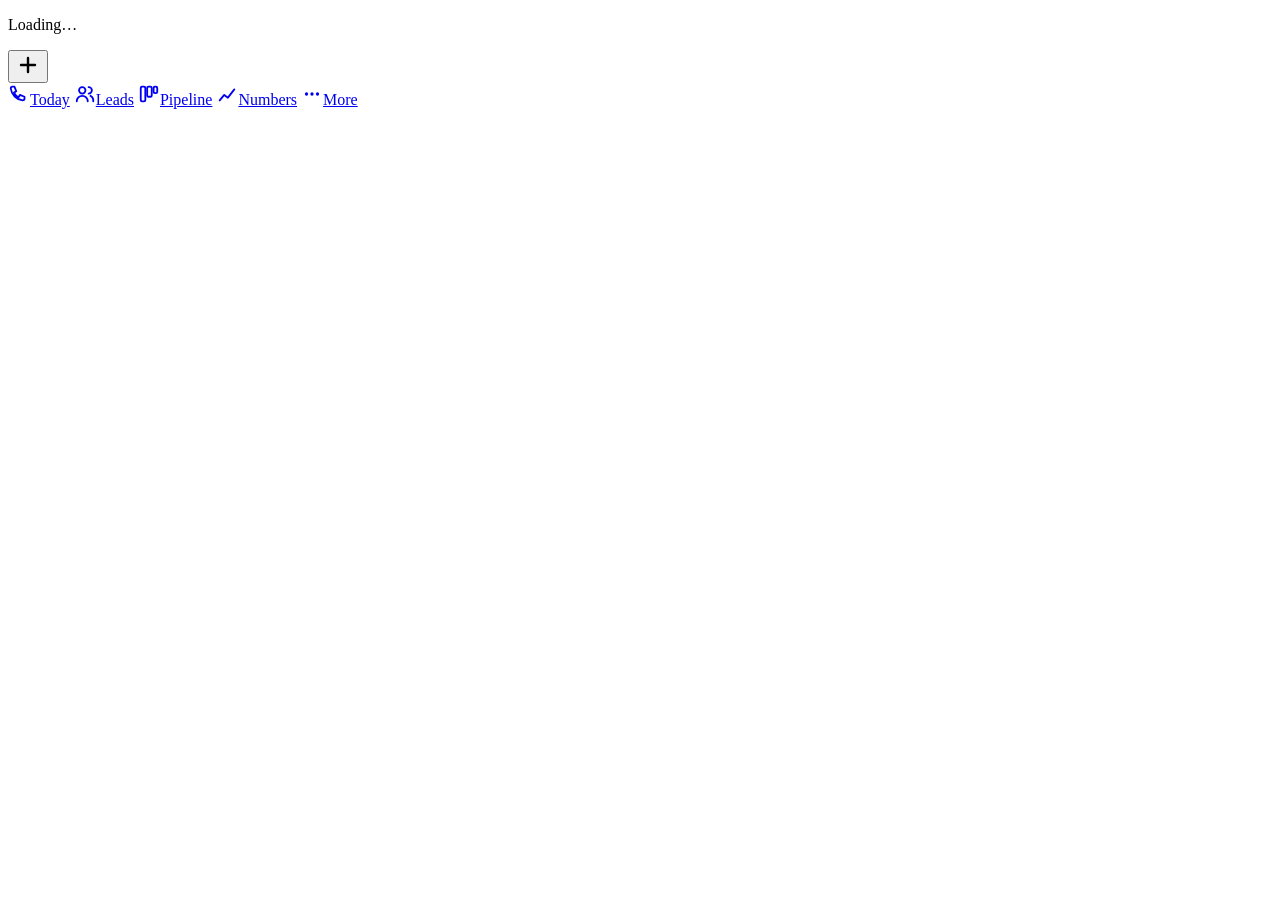
==== static/crm/index.html @ 5b48bffd "Add CRM: leads, call log, 3-gate meetings, deal pipeline, funnel numbers A /crm/ app inside the Morn" ====
<!doctype html>
<html lang="en">
<head>
<meta charset="utf-8">
<meta name="viewport" content="width=device-width, initial-scale=1, viewport-fit=cover">
<meta name="robots" content="noindex, nofollow">
<meta name="theme-color" content="#0d0d0d">
<link rel="manifest" href="/manifest.webmanifest">
<link rel="apple-touch-icon" href="/apple-touch-icon.png?v=2">
<link rel="icon" href="/icon-192.png">
<meta name="apple-mobile-web-app-capable" content="yes">
<meta name="mobile-web-app-capable" content="yes">
<meta name="apple-mobile-web-app-status-bar-style" content="black-translucent">
<meta name="apple-mobile-web-app-title" content="Brief">
<title>CRM · Sanjay</title>
<script>try { if (localStorage.getItem("theme") === "light") document.documentElement.dataset.theme = "light"; } catch (e) {}</script>
<link rel="stylesheet" href="/crm/base.css">
<link rel="stylesheet" href="/crm/crm.css">
</head>
<body class="crm">
<main id="view" aria-live="polite"><p class="loading">Loading…</p></main>

<button id="fab" class="fab" type="button" aria-label="Add a lead">
  <svg width="24" height="24" viewBox="0 0 24 24" fill="none" stroke="currentColor" stroke-width="2.4" stroke-linecap="round" aria-hidden="true"><path d="M12 5v14M5 12h14"/></svg>
</button>

<nav class="tabbar" aria-label="CRM sections">
  <a href="#today" data-nav="today"><svg width="22" height="22" viewBox="0 0 24 24" fill="none" stroke="currentColor" stroke-width="2" stroke-linecap="round" stroke-linejoin="round" aria-hidden="true"><path d="M5 4h2l2 5-2.5 1.5a11 11 0 0 0 5 5L13 13l5 2v2a2 2 0 0 1-2 2A15 15 0 0 1 3 6a2 2 0 0 1 2-2"/></svg>Today</a>
  <a href="#leads" data-nav="leads"><svg width="22" height="22" viewBox="0 0 24 24" fill="none" stroke="currentColor" stroke-width="2" stroke-linecap="round" aria-hidden="true"><circle cx="9" cy="8" r="3.5"/><path d="M3 20a6 6 0 0 1 12 0M16 4.5a3.5 3.5 0 0 1 0 7M18 14a6 6 0 0 1 3 6"/></svg>Leads</a>
  <a href="#pipeline" data-nav="pipeline"><svg width="22" height="22" viewBox="0 0 24 24" fill="none" stroke="currentColor" stroke-width="2" stroke-linecap="round" aria-hidden="true"><rect x="3" y="4" width="5" height="16" rx="1.5"/><rect x="10" y="4" width="5" height="11" rx="1.5"/><rect x="17" y="4" width="4" height="7" rx="1.5"/></svg>Pipeline</a>
  <a href="#numbers" data-nav="numbers"><svg width="22" height="22" viewBox="0 0 24 24" fill="none" stroke="currentColor" stroke-width="2" stroke-linecap="round" stroke-linejoin="round" aria-hidden="true"><path d="M4 19l5-6 4 3 7-9"/></svg>Numbers</a>
  <a href="#more" data-nav="more"><svg width="22" height="22" viewBox="0 0 24 24" fill="currentColor" aria-hidden="true"><circle cx="6" cy="12" r="1.8"/><circle cx="12" cy="12" r="1.8"/><circle cx="18" cy="12" r="1.8"/></svg>More</a>
</nav>
<div id="toast" role="status"></div>
<script src="/crm/crm.js"></script>
</body>
</html>
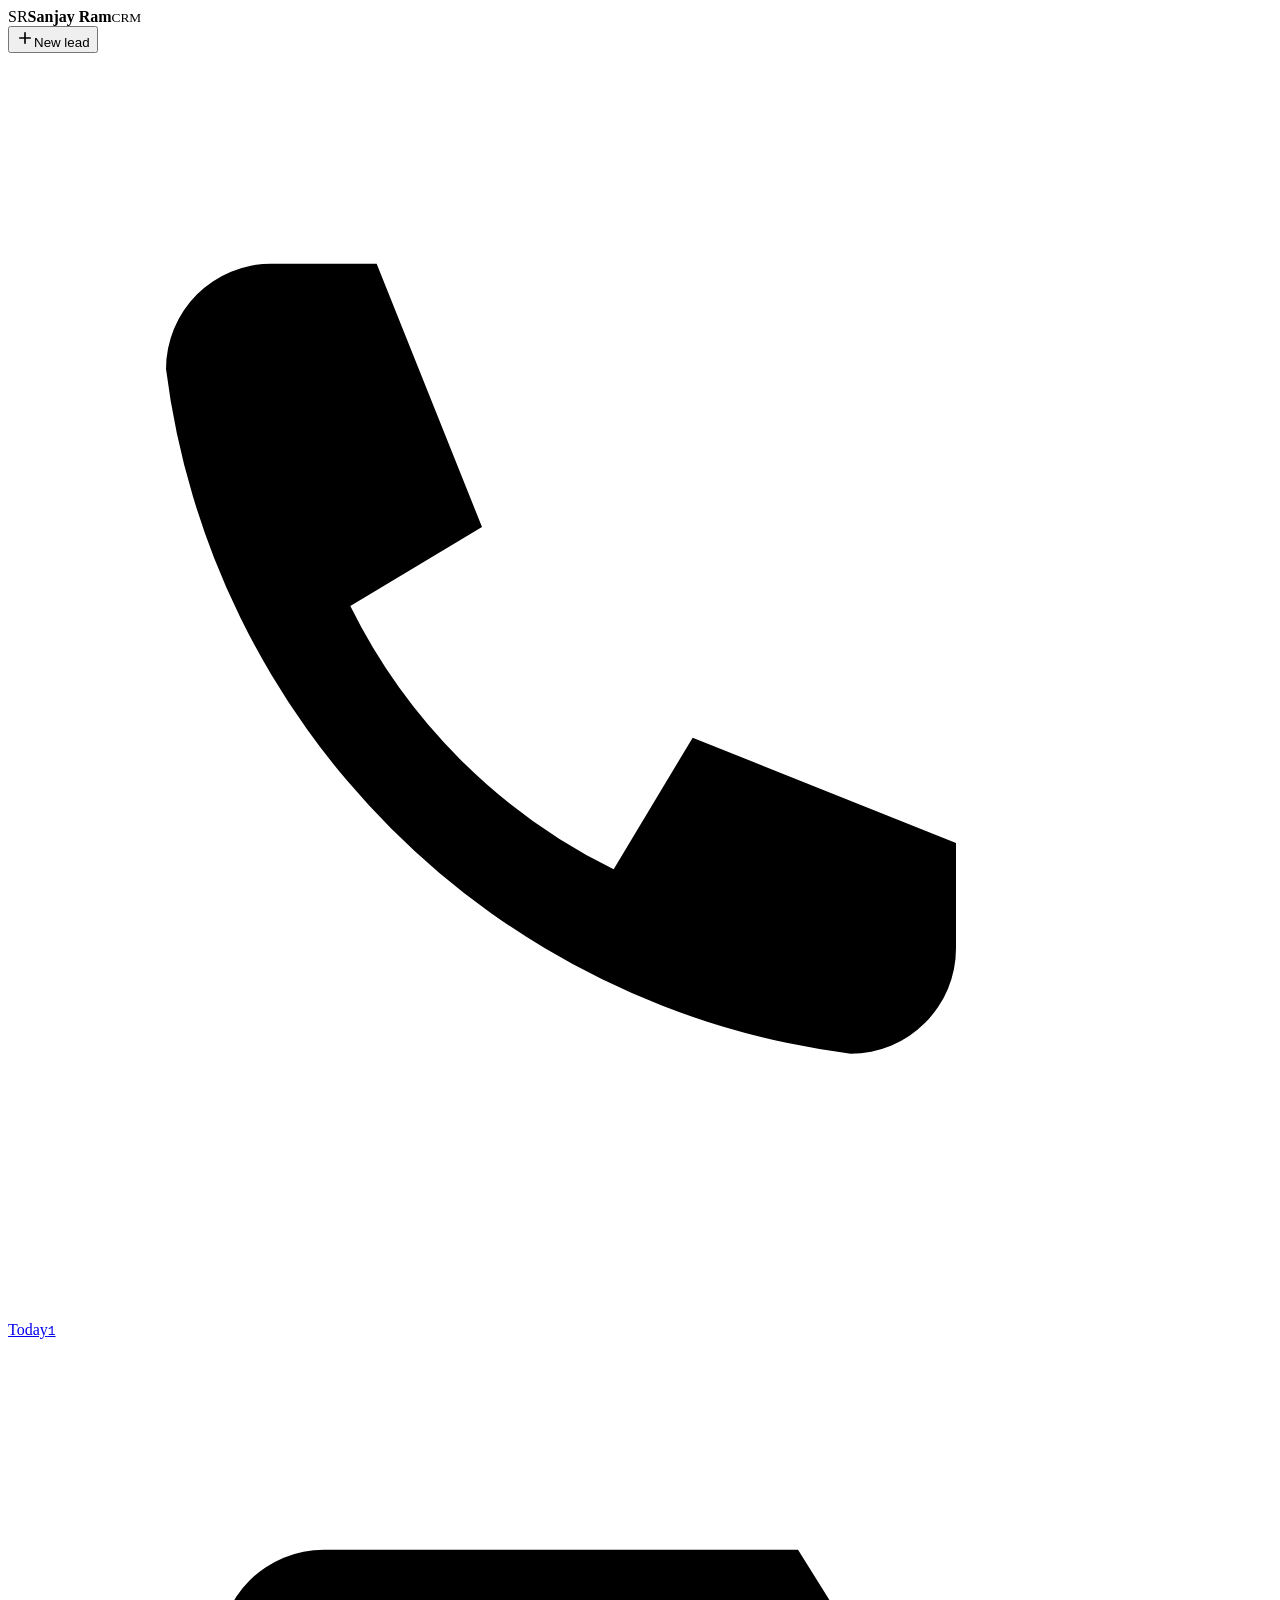
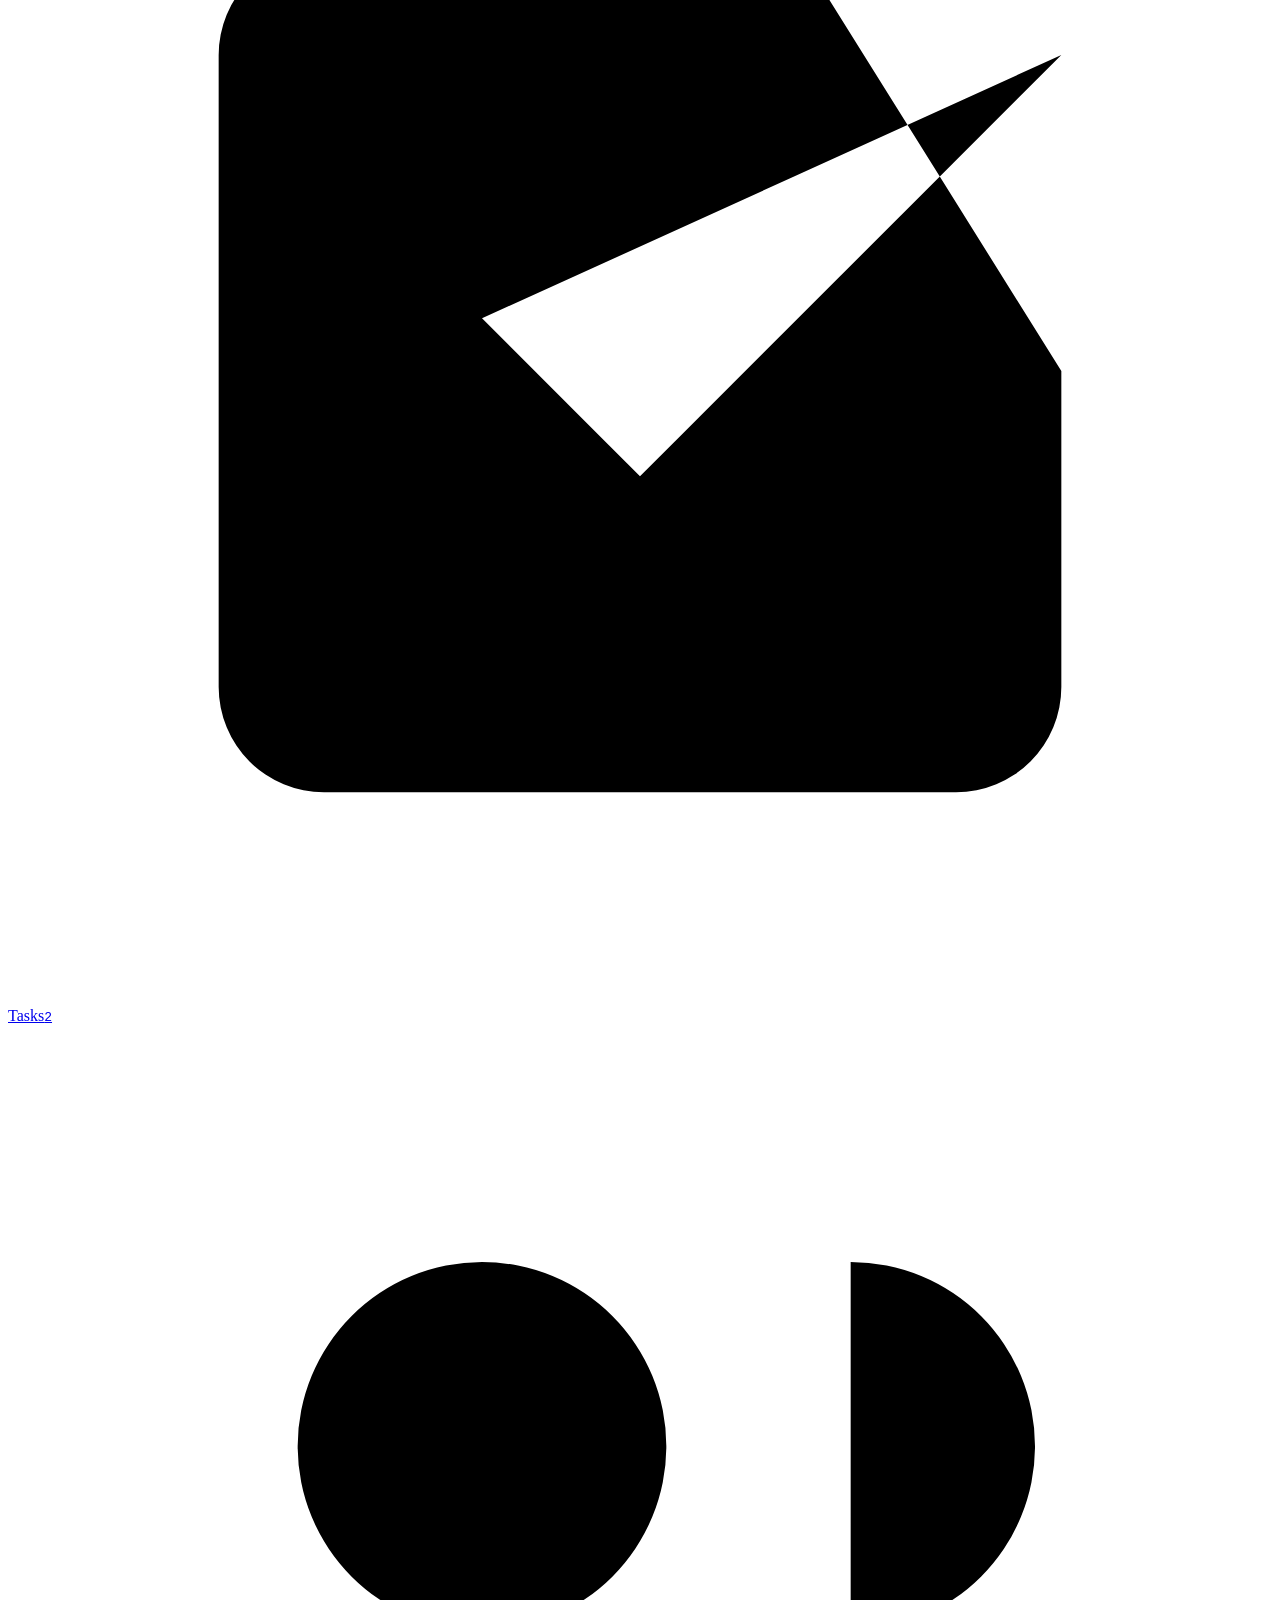
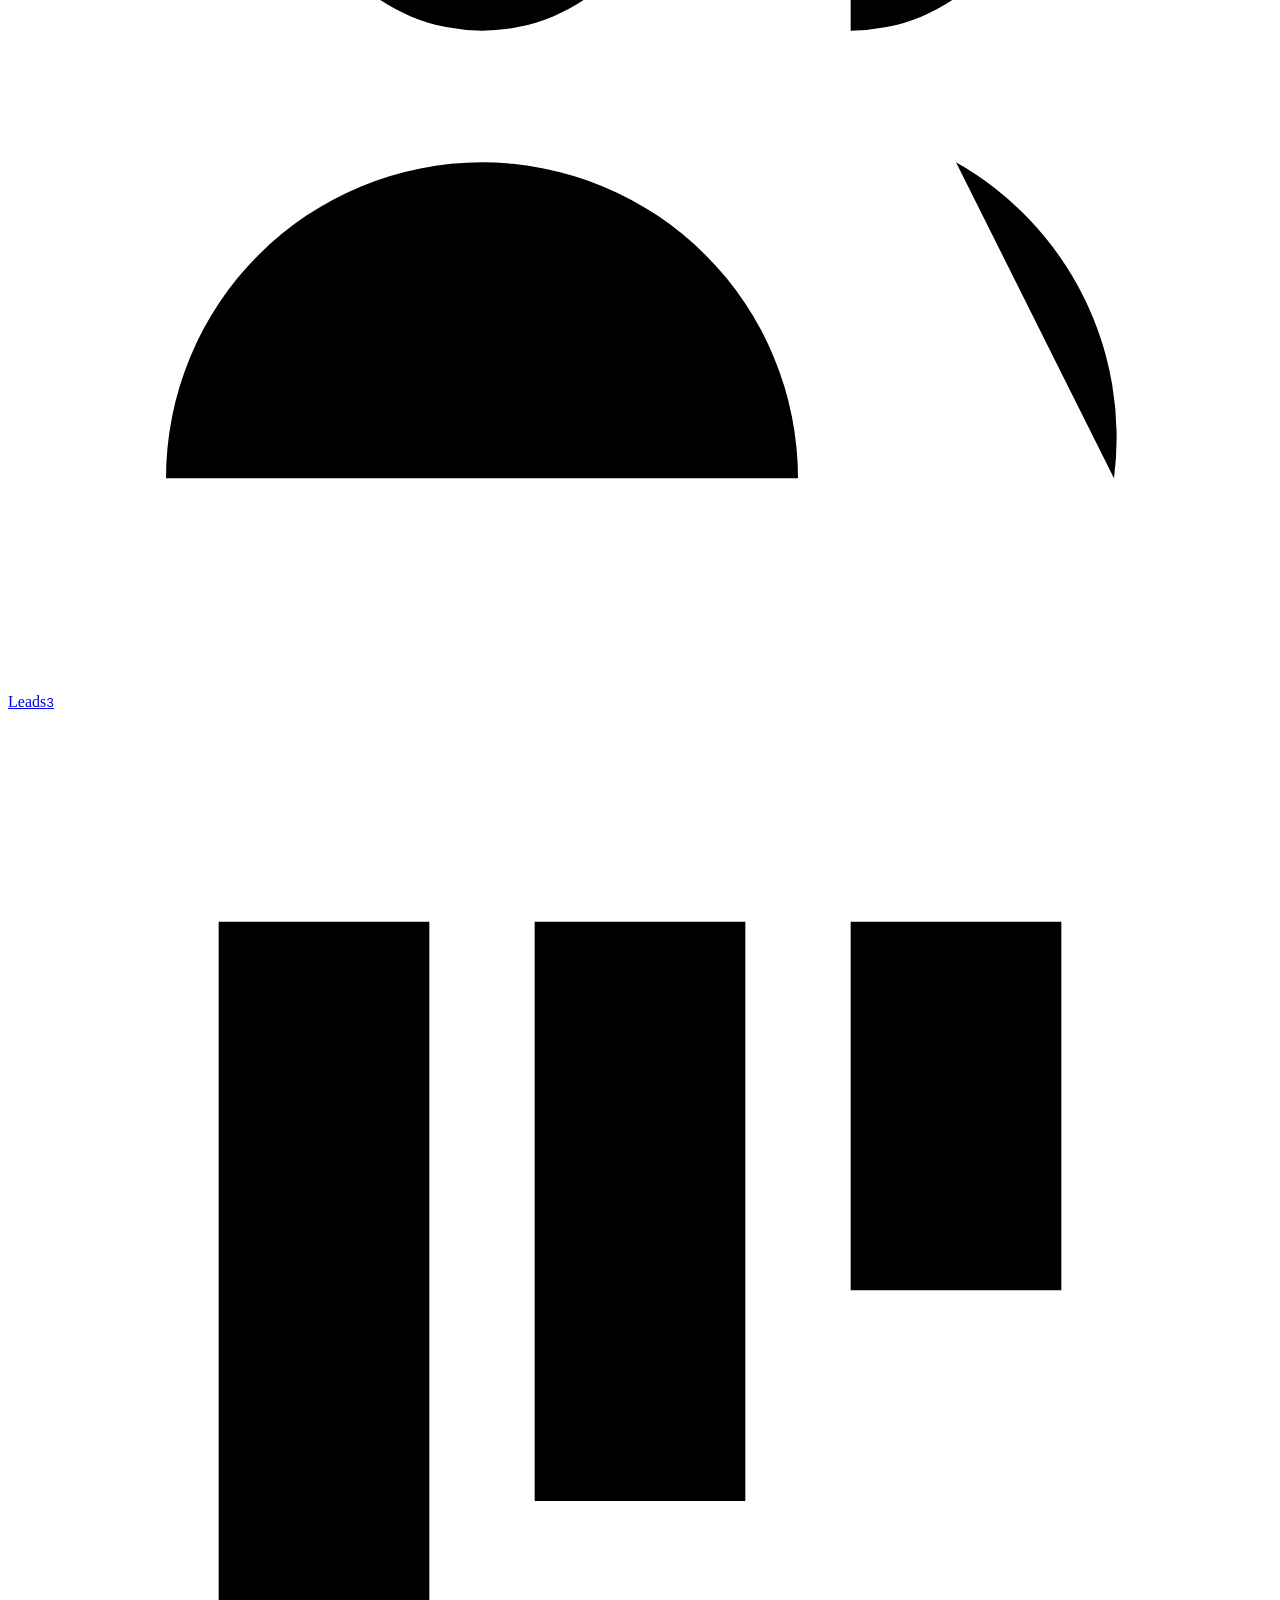
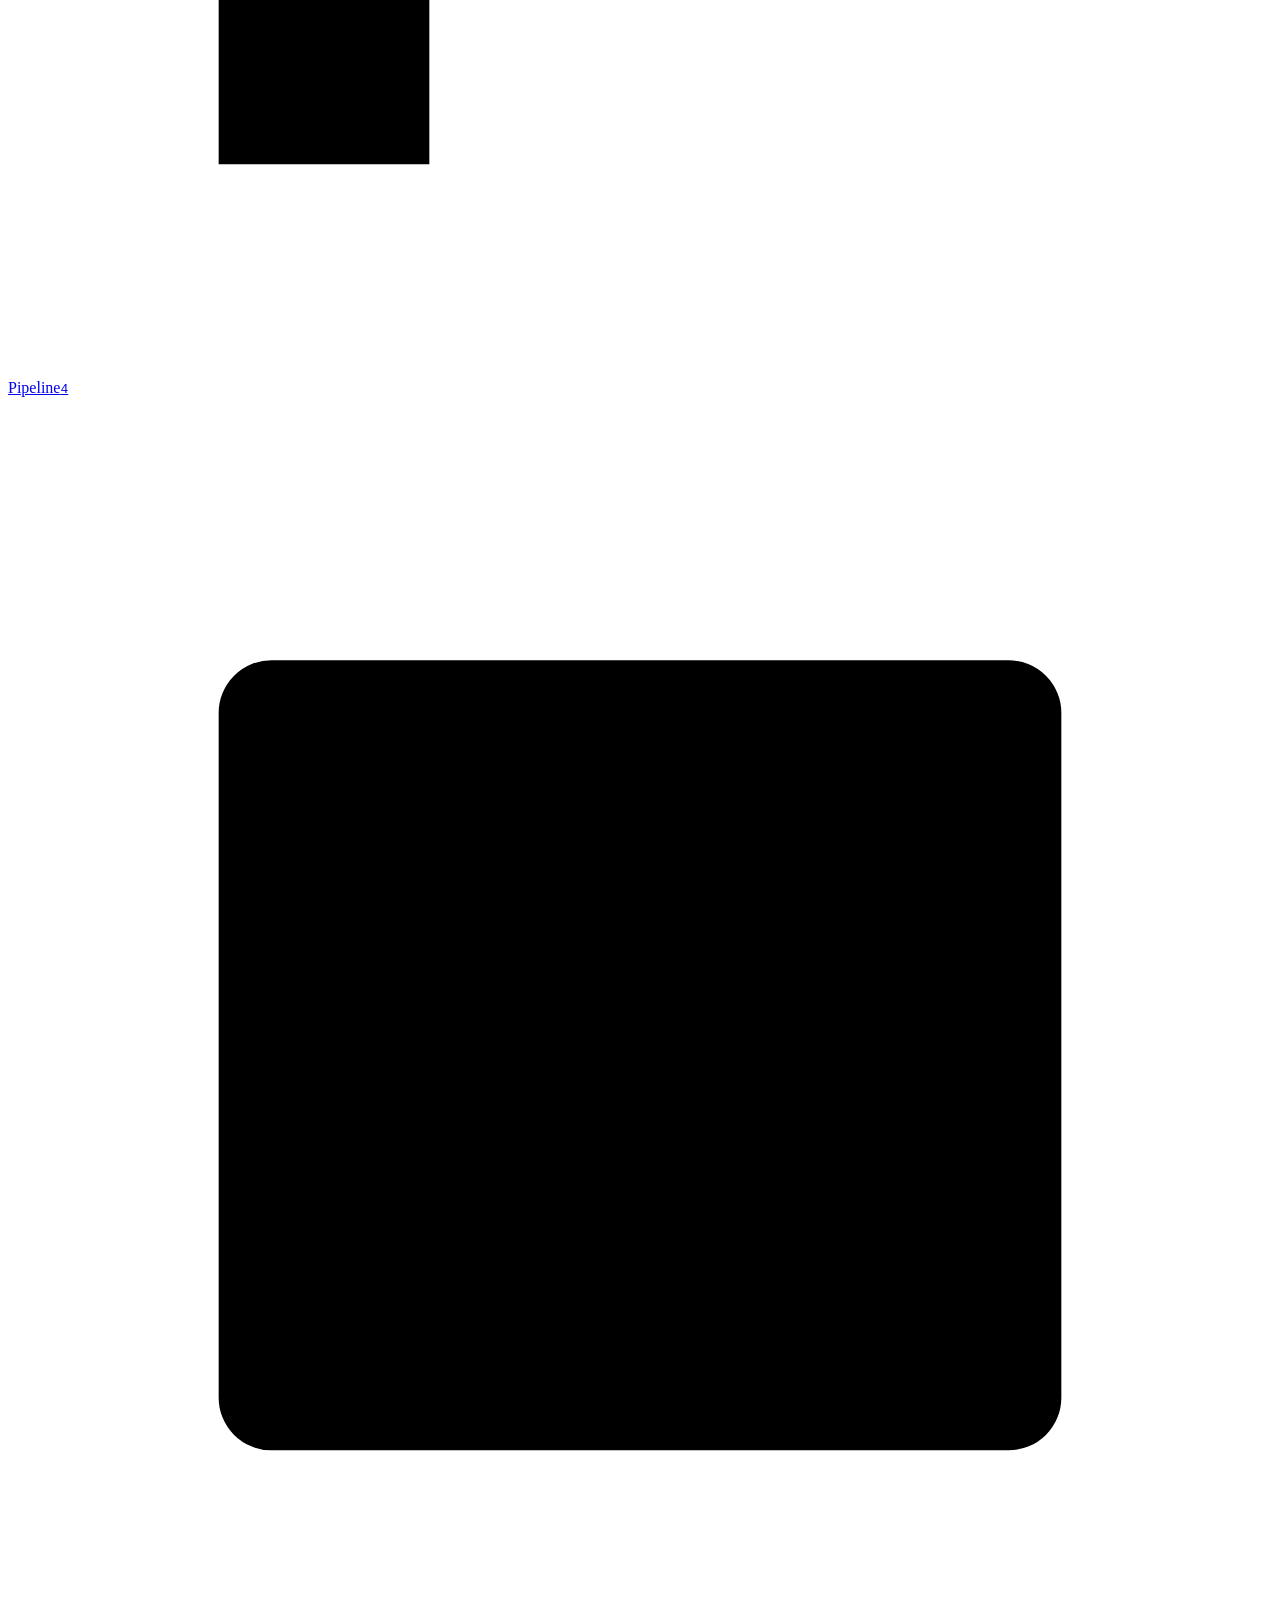
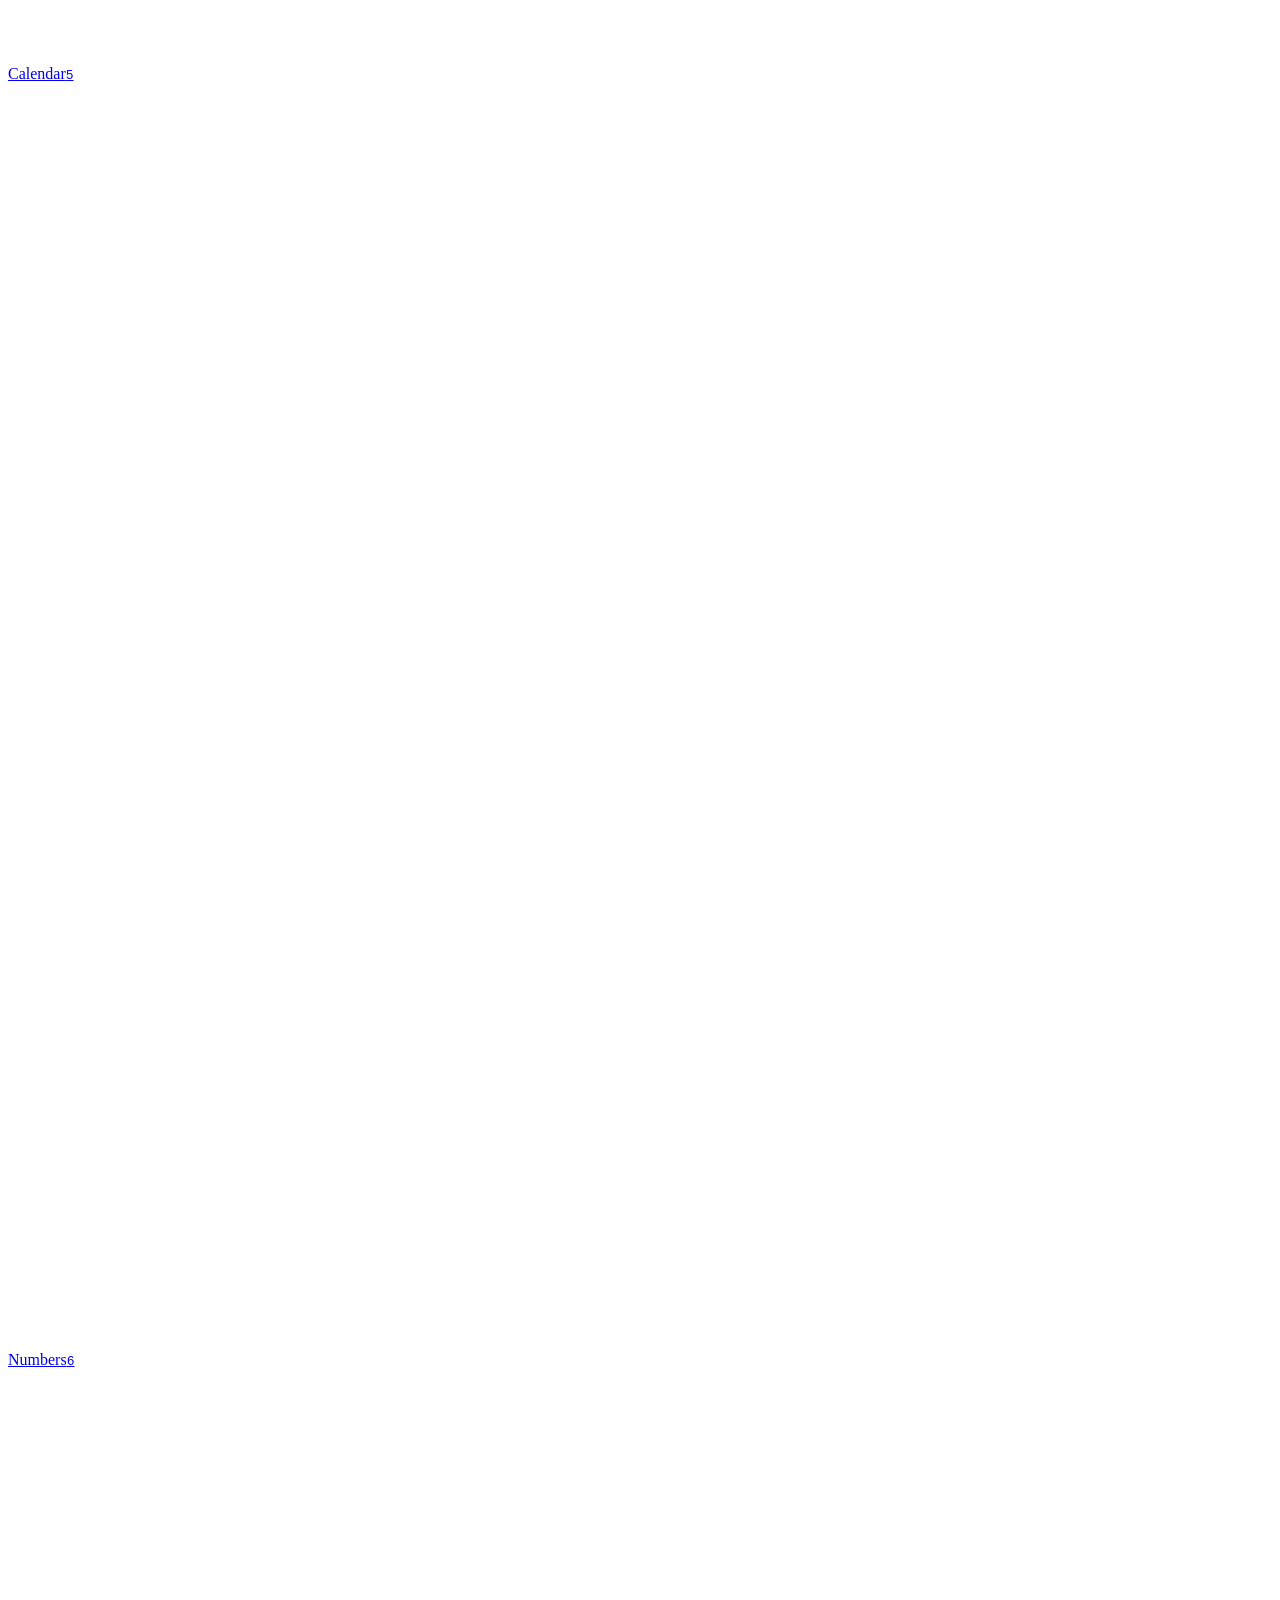
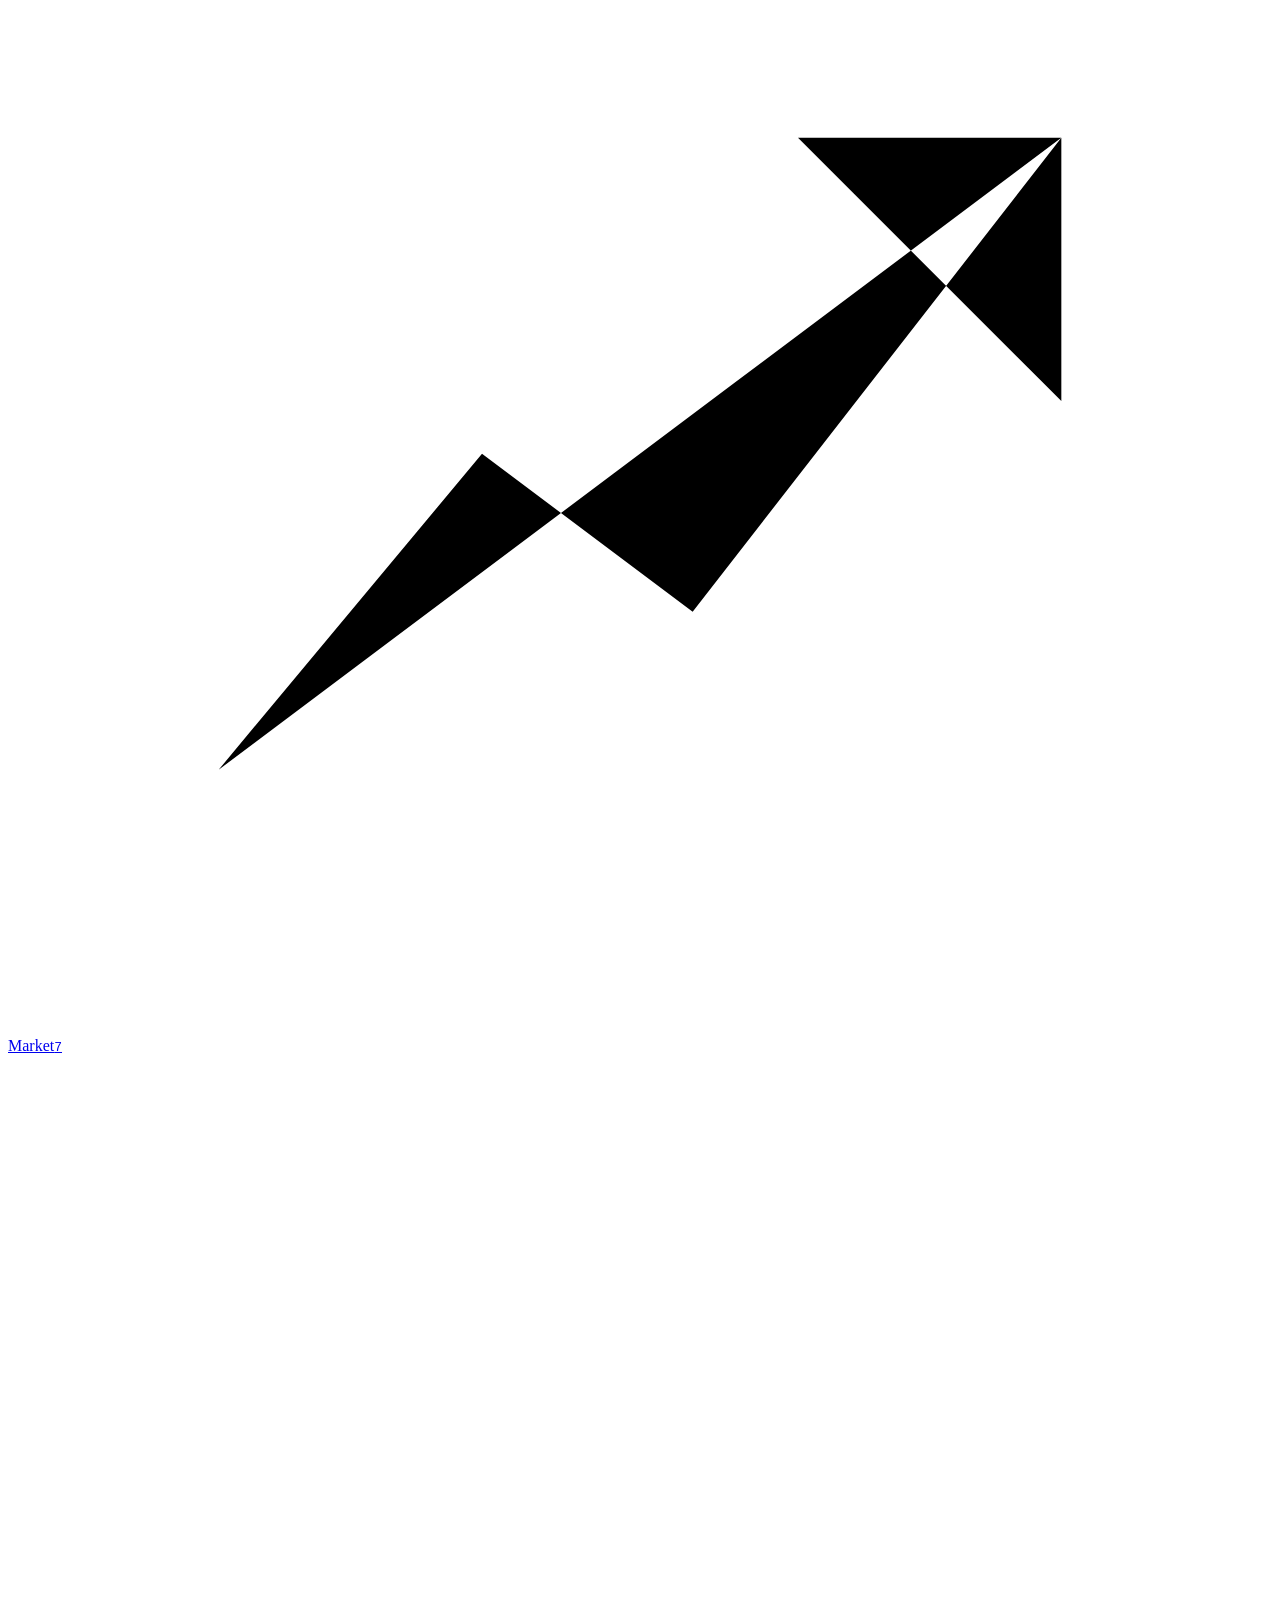
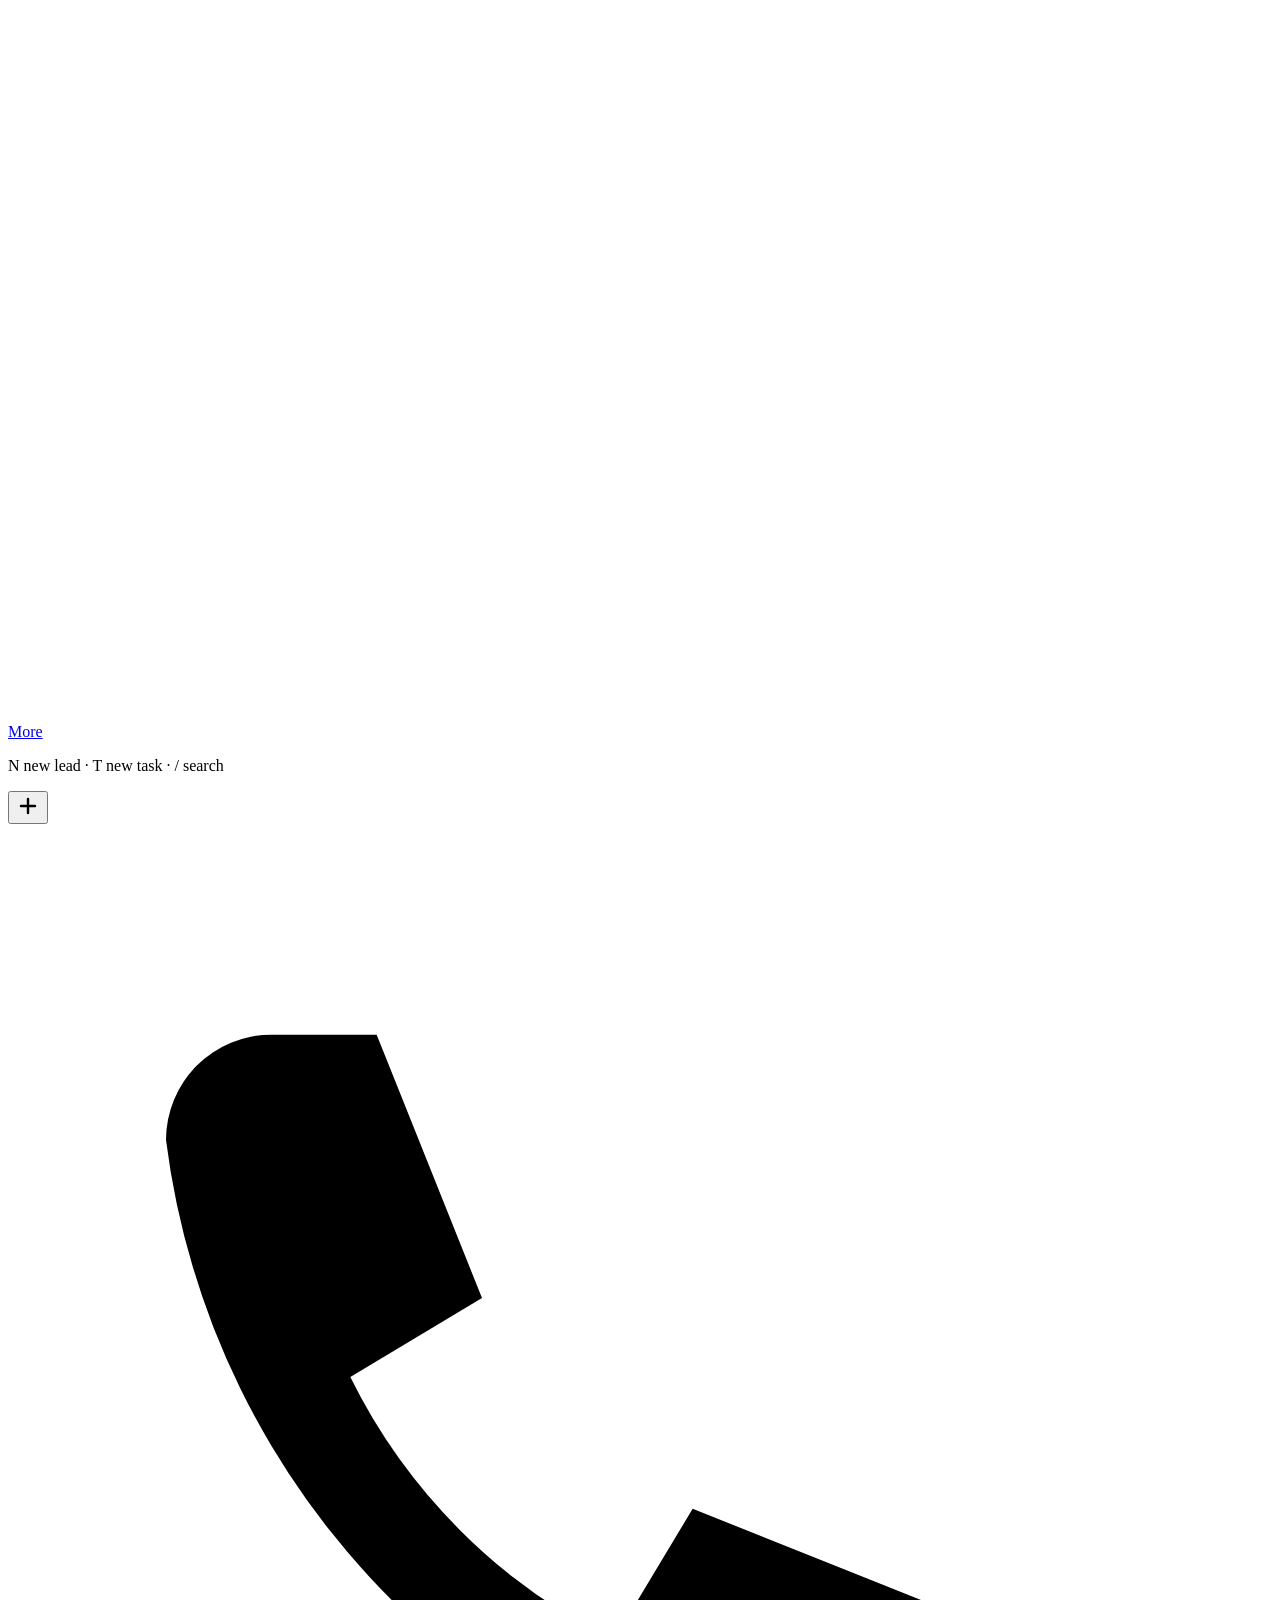
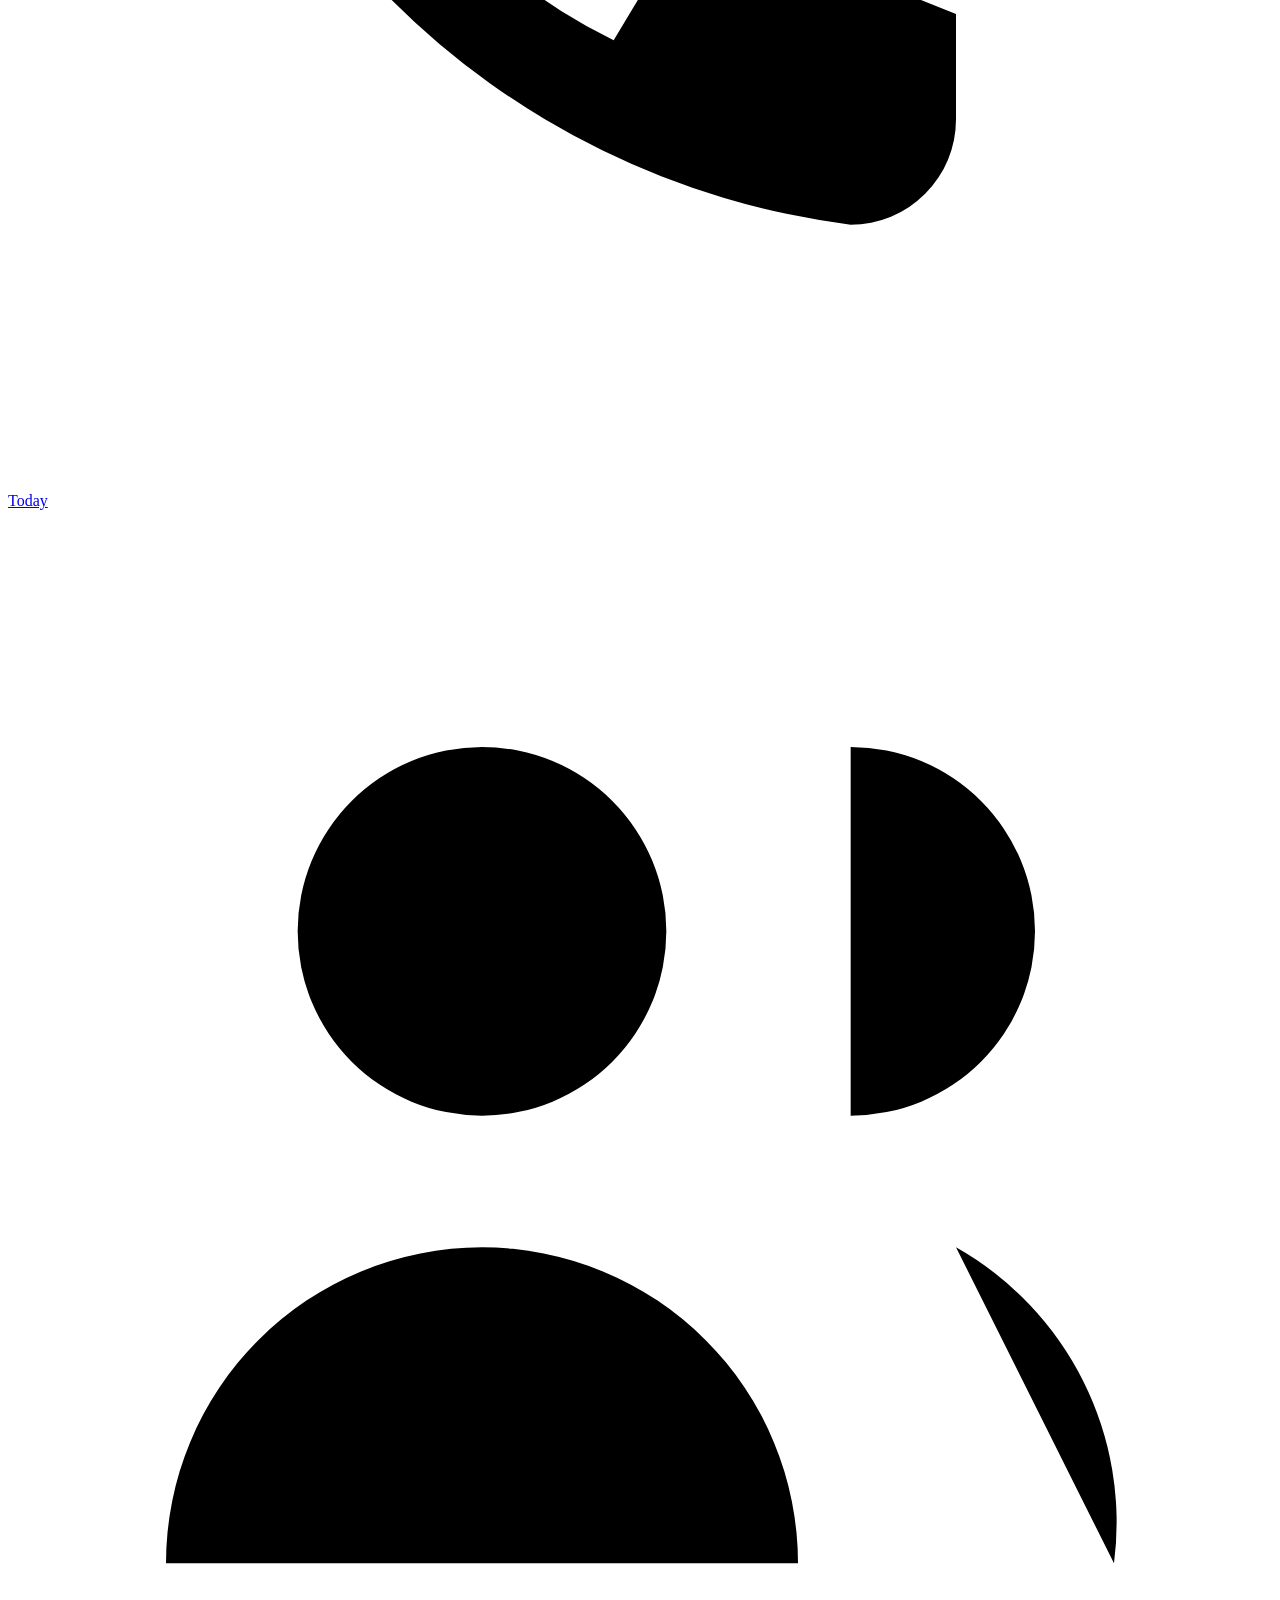
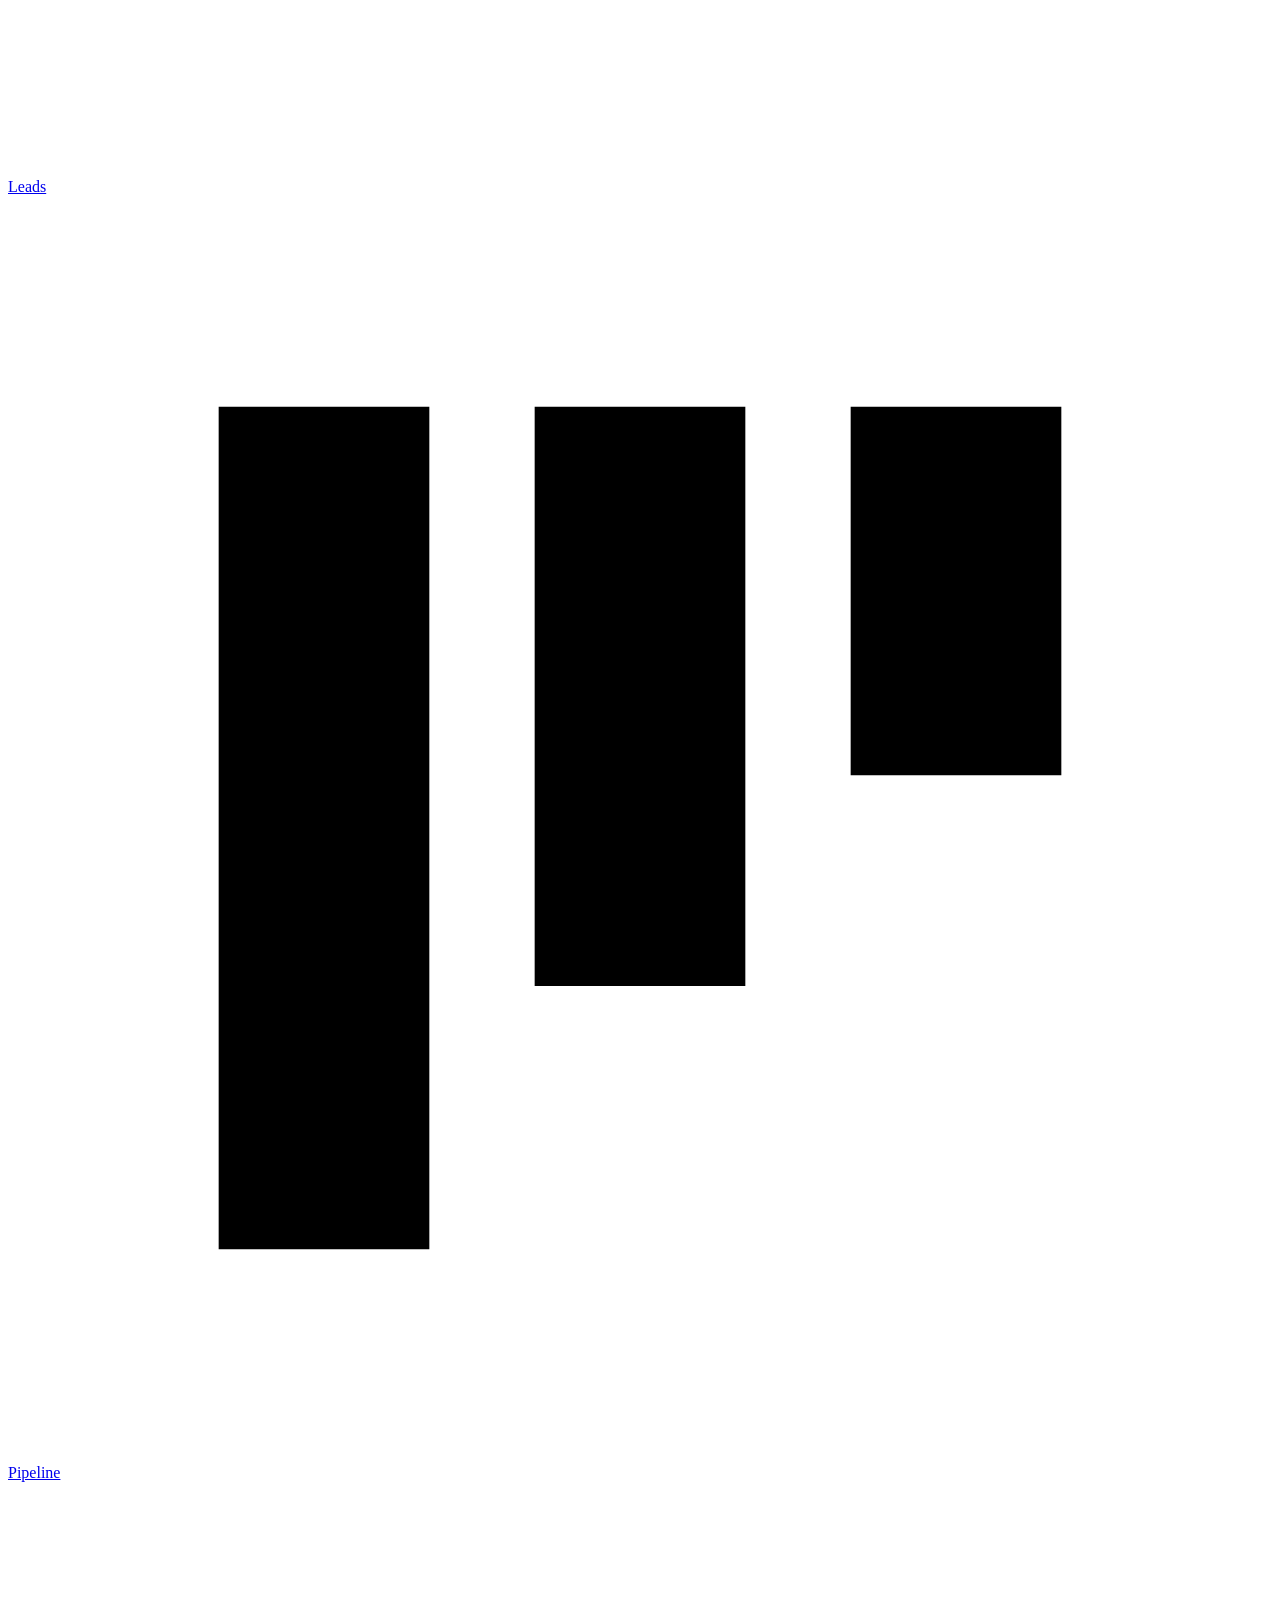
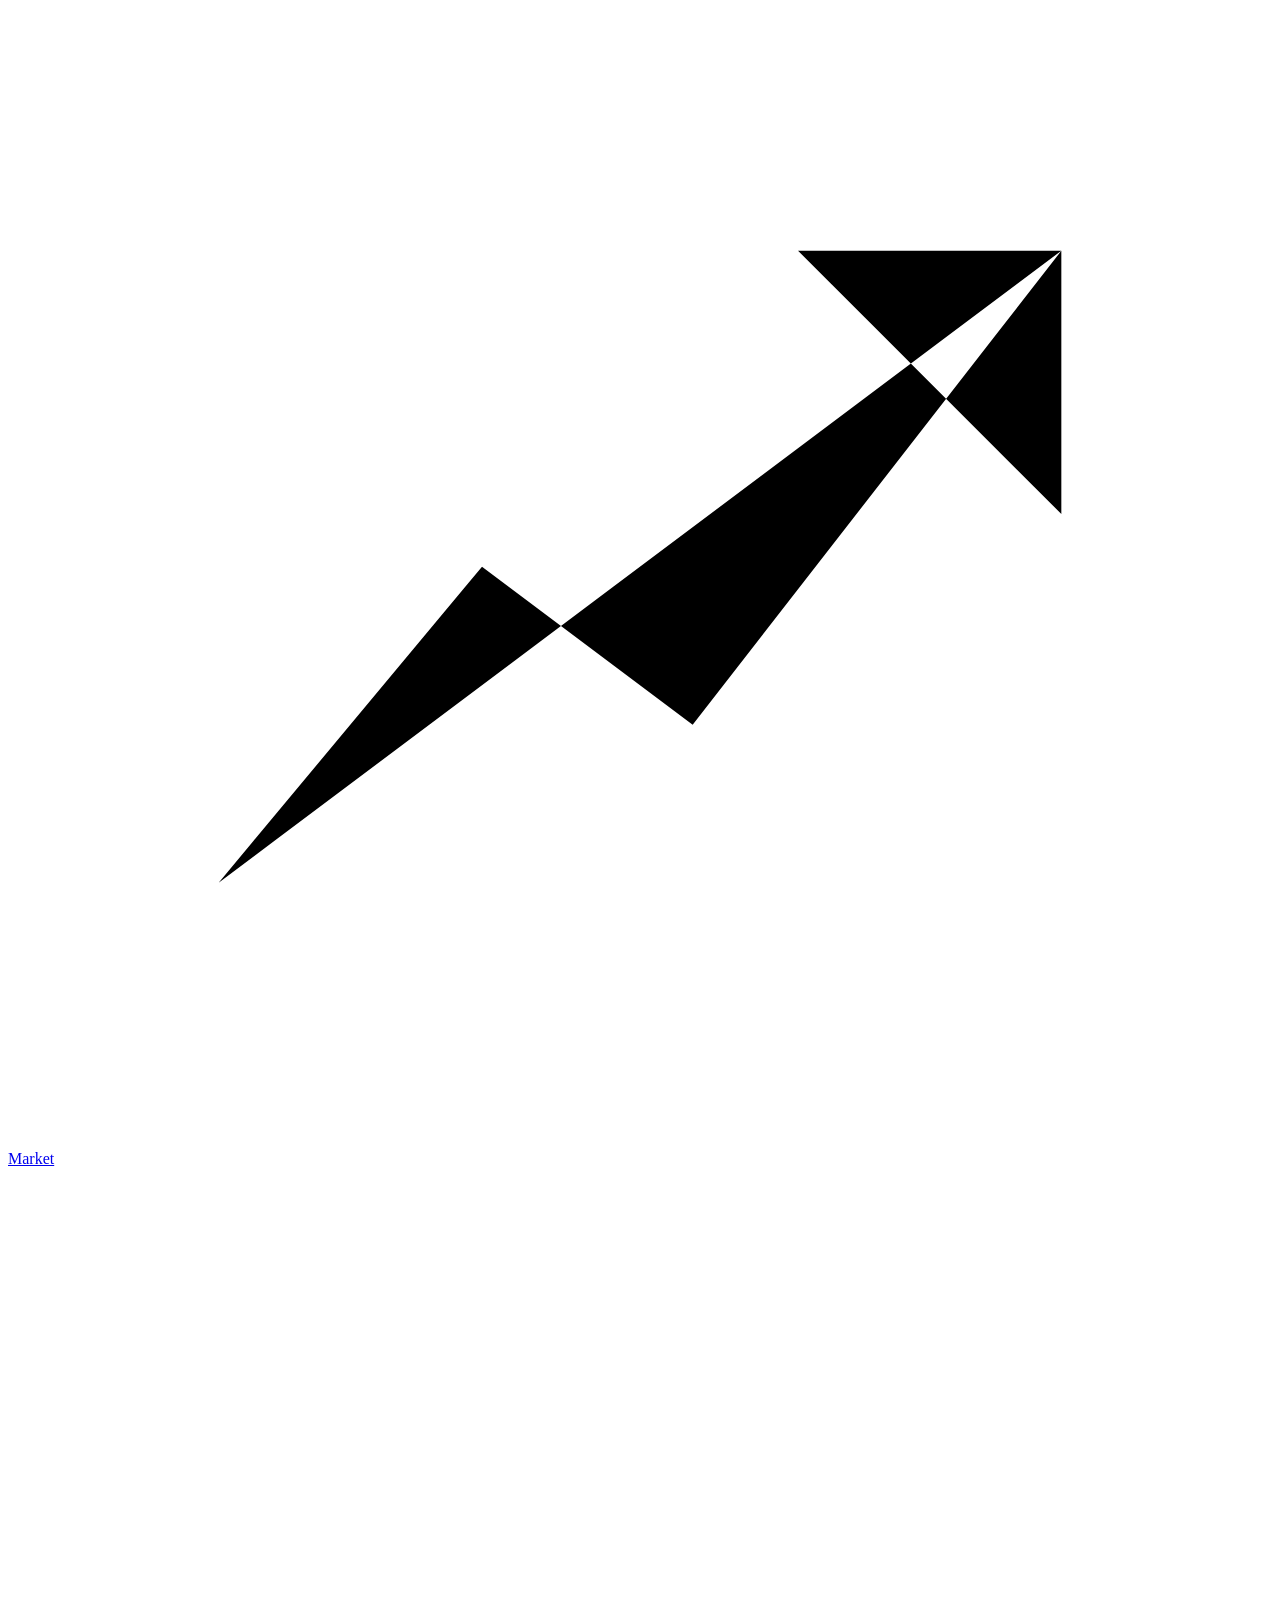
==== commit 1d3569e2: "Sanjay Ram CRM: CRM-first app with the Morning Brief as its Market tab The app at / is now the CRM; " ====
--- a/static/crm/index.html
+++ b/static/crm/index.html
@@ -4,34 +4,62 @@
 <meta charset="utf-8">
 <meta name="viewport" content="width=device-width, initial-scale=1, viewport-fit=cover">
 <meta name="robots" content="noindex, nofollow">
-<meta name="theme-color" content="#0d0d0d">
+<meta name="theme-color" content="#0b0b0c">
 <link rel="manifest" href="/manifest.webmanifest">
 <link rel="apple-touch-icon" href="/apple-touch-icon.png?v=2">
 <link rel="icon" href="/icon-192.png">
 <meta name="apple-mobile-web-app-capable" content="yes">
 <meta name="mobile-web-app-capable" content="yes">
 <meta name="apple-mobile-web-app-status-bar-style" content="black-translucent">
-<meta name="apple-mobile-web-app-title" content="Brief">
-<title>CRM · Sanjay</title>
+<meta name="apple-mobile-web-app-title" content="Sanjay Ram CRM">
+<title>Sanjay Ram CRM</title>
 <script>try { if (localStorage.getItem("theme") === "light") document.documentElement.dataset.theme = "light"; } catch (e) {}</script>
 <link rel="stylesheet" href="/crm/base.css">
 <link rel="stylesheet" href="/crm/crm.css">
 </head>
 <body class="crm">
-<main id="view" aria-live="polite"><p class="loading">Loading…</p></main>
+<div id="busy" aria-hidden="true"></div>
+
+<aside class="side" aria-label="Sections">
+  <div class="brand"><span class="logo">SR</span><span><b>Sanjay Ram</b><small>CRM</small></span></div>
+  <button class="btn new" type="button" data-action="new-lead"><svg width="18" height="18" viewBox="0 0 24 24" fill="none" stroke="currentColor" stroke-width="2.2" stroke-linecap="round" aria-hidden="true"><path d="M12 5v14M5 12h14"/></svg>New lead</button>
+  <nav>
+    <a href="#today" data-nav="today"><svg viewBox="0 0 24 24" aria-hidden="true"><path d="M5 4h2l2 5-2.5 1.5a11 11 0 0 0 5 5L13 13l5 2v2a2 2 0 0 1-2 2A15 15 0 0 1 3 6a2 2 0 0 1 2-2"/></svg>Today<kbd>1</kbd></a>
+    <a href="#tasks" data-nav="tasks"><svg viewBox="0 0 24 24" aria-hidden="true"><path d="M9 11l3 3 8-8M20 12v6a2 2 0 0 1-2 2H6a2 2 0 0 1-2-2V6a2 2 0 0 1 2-2h9"/></svg>Tasks<kbd>2</kbd></a>
+    <a href="#leads" data-nav="leads"><svg viewBox="0 0 24 24" aria-hidden="true"><path d="M9 11.5a3.5 3.5 0 1 0 0-7 3.5 3.5 0 0 0 0 7zM3 20a6 6 0 0 1 12 0M16 4.5a3.5 3.5 0 0 1 0 7M18 14a6 6 0 0 1 3 6"/></svg>Leads<kbd>3</kbd></a>
+    <a href="#pipeline" data-nav="pipeline"><svg viewBox="0 0 24 24" aria-hidden="true"><path d="M4 4h4v16H4zM10 4h4v11h-4zM16 4h4v7h-4z"/></svg>Pipeline<kbd>4</kbd></a>
+    <a href="#calendar" data-nav="calendar"><svg viewBox="0 0 24 24" aria-hidden="true"><path d="M5 5h14a1 1 0 0 1 1 1v13a1 1 0 0 1-1 1H5a1 1 0 0 1-1-1V6a1 1 0 0 1 1-1zM4 10h16M8 3v4M16 3v4"/></svg>Calendar<kbd>5</kbd></a>
+    <a href="#numbers" data-nav="numbers"><svg viewBox="0 0 24 24" aria-hidden="true"><path d="M5 20V11M12 20V4M19 20v-8"/></svg>Numbers<kbd>6</kbd></a>
+    <a href="#market" data-nav="market"><svg viewBox="0 0 24 24" aria-hidden="true"><path d="M4 19l5-6 4 3 7-9M15 7h5v5"/></svg>Market<kbd>7</kbd></a>
+    <a href="#more" data-nav="more"><svg viewBox="0 0 24 24" aria-hidden="true"><path d="M5 12h.01M12 12h.01M19 12h.01" stroke-width="3"/></svg>More</a>
+  </nav>
+  <div class="side-foot"><span class="syncbadge" hidden><svg width="14" height="14" viewBox="0 0 24 24" aria-hidden="true"><path d="M20 12a8 8 0 0 1-14.3 4.9M4 12a8 8 0 0 1 14.3-4.9M19 3v5h-5M5 21v-5h5"/></svg><span></span></span>
+    <p>N new lead · T new task · / search</p></div>
+</aside>
+
+<header id="topbar" class="topbar">
+  <a class="tb-back" href="#today" hidden><svg width="20" height="20" viewBox="0 0 24 24" aria-hidden="true"><path d="M15 18l-6-6 6-6"/></svg><span>Back</span></a>
+  <b class="tb-title"></b>
+  <div class="tb-a"></div>
+</header>
+
+<div id="app"><main id="view" aria-live="polite"></main></div>
 
 <button id="fab" class="fab" type="button" aria-label="Add a lead">
   <svg width="24" height="24" viewBox="0 0 24 24" fill="none" stroke="currentColor" stroke-width="2.4" stroke-linecap="round" aria-hidden="true"><path d="M12 5v14M5 12h14"/></svg>
 </button>
 
-<nav class="tabbar" aria-label="CRM sections">
-  <a href="#today" data-nav="today"><svg width="22" height="22" viewBox="0 0 24 24" fill="none" stroke="currentColor" stroke-width="2" stroke-linecap="round" stroke-linejoin="round" aria-hidden="true"><path d="M5 4h2l2 5-2.5 1.5a11 11 0 0 0 5 5L13 13l5 2v2a2 2 0 0 1-2 2A15 15 0 0 1 3 6a2 2 0 0 1 2-2"/></svg>Today</a>
-  <a href="#leads" data-nav="leads"><svg width="22" height="22" viewBox="0 0 24 24" fill="none" stroke="currentColor" stroke-width="2" stroke-linecap="round" aria-hidden="true"><circle cx="9" cy="8" r="3.5"/><path d="M3 20a6 6 0 0 1 12 0M16 4.5a3.5 3.5 0 0 1 0 7M18 14a6 6 0 0 1 3 6"/></svg>Leads</a>
-  <a href="#pipeline" data-nav="pipeline"><svg width="22" height="22" viewBox="0 0 24 24" fill="none" stroke="currentColor" stroke-width="2" stroke-linecap="round" aria-hidden="true"><rect x="3" y="4" width="5" height="16" rx="1.5"/><rect x="10" y="4" width="5" height="11" rx="1.5"/><rect x="17" y="4" width="4" height="7" rx="1.5"/></svg>Pipeline</a>
-  <a href="#numbers" data-nav="numbers"><svg width="22" height="22" viewBox="0 0 24 24" fill="none" stroke="currentColor" stroke-width="2" stroke-linecap="round" stroke-linejoin="round" aria-hidden="true"><path d="M4 19l5-6 4 3 7-9"/></svg>Numbers</a>
-  <a href="#more" data-nav="more"><svg width="22" height="22" viewBox="0 0 24 24" fill="currentColor" aria-hidden="true"><circle cx="6" cy="12" r="1.8"/><circle cx="12" cy="12" r="1.8"/><circle cx="18" cy="12" r="1.8"/></svg>More</a>
+<nav class="tabbar" aria-label="Sections">
+  <a href="#today" data-nav="today"><svg viewBox="0 0 24 24" aria-hidden="true"><path d="M5 4h2l2 5-2.5 1.5a11 11 0 0 0 5 5L13 13l5 2v2a2 2 0 0 1-2 2A15 15 0 0 1 3 6a2 2 0 0 1 2-2"/></svg>Today</a>
+  <a href="#leads" data-nav="leads"><svg viewBox="0 0 24 24" aria-hidden="true"><path d="M9 11.5a3.5 3.5 0 1 0 0-7 3.5 3.5 0 0 0 0 7zM3 20a6 6 0 0 1 12 0M16 4.5a3.5 3.5 0 0 1 0 7M18 14a6 6 0 0 1 3 6"/></svg>Leads</a>
+  <a href="#pipeline" data-nav="pipeline"><svg viewBox="0 0 24 24" aria-hidden="true"><path d="M4 4h4v16H4zM10 4h4v11h-4zM16 4h4v7h-4z"/></svg>Pipeline</a>
+  <a href="#market" data-nav="market"><svg viewBox="0 0 24 24" aria-hidden="true"><path d="M4 19l5-6 4 3 7-9M15 7h5v5"/></svg>Market</a>
+  <a href="#more" data-nav="more"><svg viewBox="0 0 24 24" aria-hidden="true"><path d="M5 12h.01M12 12h.01M19 12h.01" stroke-width="3"/></svg>More</a>
 </nav>
 <div id="toast" role="status"></div>
-<script src="/crm/crm.js"></script>
+<script src="/crm/core.js" defer></script>
+<script src="/crm/sheets.js" defer></script>
+<script src="/crm/views.js" defer></script>
+<script src="/crm/admin.js" defer></script>
 </body>
 </html>
